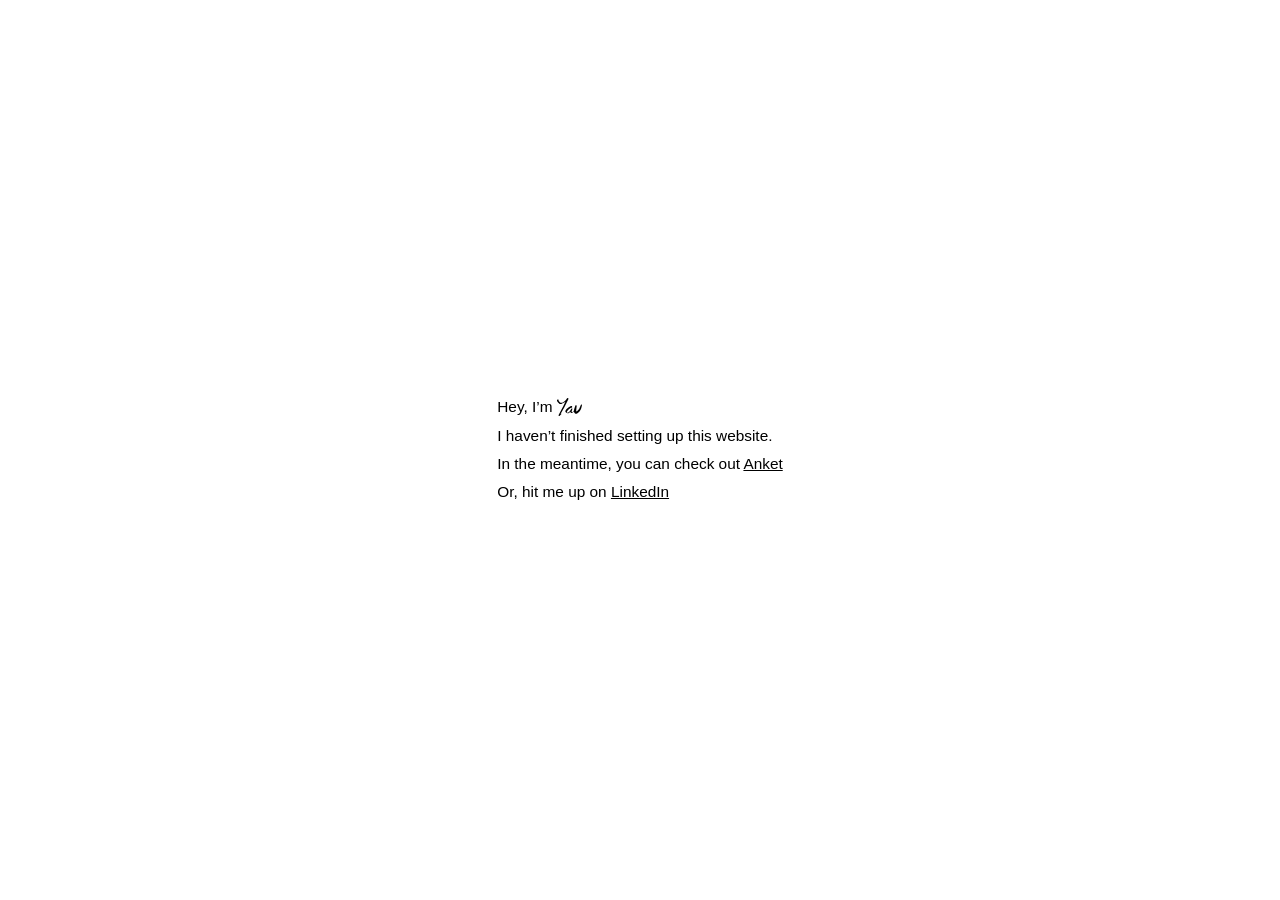
==== index.html @ 48ada391 "Early commit" ====
<!doctype html>
<html lang="en">
<head>
  <meta charset="utf-8">
  <meta name="viewport" content="width=device-width, initial-scale=1">
  <title>Yav</title>
  <meta name="description" content="Hey, I'm Yav. I haven't finished setting up this website yet.">
  <link rel="icon" href="/assets/yav-signature.svg">
  <link rel="stylesheet" href="/assets/styles.css">
</head>
<body>
  <main class="home">
    <div class="home-lines">
      <p class="home-greeting">
        <span>Hey, I&rsquo;m</span>
        <img class="signature" src="/assets/yav-signature.svg" alt="Yav" width="26" height="19">
      </p>
      <p>I haven&rsquo;t finished setting up this website.</p>
      <p>In the meantime, you can check out <a href="/anket">Anket</a></p>
      <p>Or, hit me up on <a href="https://www.linkedin.com/in/yav1/" target="_blank" rel="noopener">LinkedIn</a></p>
    </div>
  </main>
</body>
</html>
---- assets/styles.css ----
/* ------------------------------------------------------------------
   mryav.com — shared styles
   Type: Neue Haas Grotesk Display Pro (design), Helvetica Neue fallback.
   Drop woff2 files into /assets/fonts and uncomment the @font-face
   blocks below to render the licensed family.
   ------------------------------------------------------------------ */

/*
@font-face {
  font-family: "Neue Haas Grotesk Display Pro";
  src: url("fonts/NeueHaasDisplayLight.woff2") format("woff2");
  font-weight: 300;
  font-style: normal;
  font-display: swap;
}
@font-face {
  font-family: "Neue Haas Grotesk Display Pro";
  src: url("fonts/NeueHaasDisplayRoman.woff2") format("woff2");
  font-weight: 400;
  font-style: normal;
  font-display: swap;
}
@font-face {
  font-family: "Neue Haas Grotesk Display Pro";
  src: url("fonts/NeueHaasDisplayBold.woff2") format("woff2");
  font-weight: 700;
  font-style: normal;
  font-display: swap;
}
*/

:root {
  --font-sans: "Neue Haas Grotesk Display Pro", "Helvetica Neue", Helvetica, Arial, sans-serif;
  --ink: #000;
  --wordmark: #202124;
  --chrome-blue: #4287f6;
  --firefox-red: #f1213e;
  --muted-opacity: 0.6;
}

*,
*::before,
*::after {
  box-sizing: border-box;
}

html {
  -webkit-text-size-adjust: 100%;
}

body {
  margin: 0;
  background: #fff;
  color: var(--ink);
  font-family: var(--font-sans);
  font-weight: 400;
  line-height: 1.2;
  -webkit-font-smoothing: antialiased;
  -moz-osx-font-smoothing: grayscale;
}

a {
  color: inherit;
}

/* Link that carries no underline — used where the design shows plain text */
a.plain {
  text-decoration: none;
}

a.plain:hover,
a.plain:focus-visible {
  text-decoration: underline;
}

img {
  max-width: 100%;
}

/* ---------- Signature ---------- */

.signature {
  display: block;
  width: 25.385px;
  height: 18.374px;
  flex: none;
}

/* "Love, Yav" sign-off, pinned to the bottom-right of the viewport */
.signoff {
  position: fixed;
  right: 54px;
  bottom: 40px;
  display: flex;
  align-items: center;
  gap: 6px;
  font-size: 15.385px;
  pointer-events: none;
}

/* ---------- Home ---------- */

.home {
  min-height: 100vh;
  min-height: 100svh;
  display: flex;
  flex-direction: column;
  align-items: center;
  justify-content: center;
  padding: 16px;
}

.home-lines {
  display: flex;
  flex-direction: column;
  gap: 10px;
  align-items: flex-start;
  font-size: 15.385px;
}

.home-lines p {
  margin: 0;
}

.home-greeting {
  display: flex;
  align-items: center;
  gap: 4px;
}

/* Measure-limited lines on the 404 */
.wrap-316 {
  max-width: 316px;
}

/* ---------- Anket landing ---------- */

.anket {
  min-height: 100vh;
  min-height: 100svh;
  display: flex;
  flex-direction: column;
  align-items: center;
  justify-content: center;
  padding: 16px;
}

.anket-row {
  display: flex;
  align-items: center;
  justify-content: space-between;
  gap: 32px;
  width: 100%;
  max-width: 700px;
  height: 400px;
  padding: 0 16px;
}

.anket-copy {
  display: flex;
  flex-direction: column;
  align-items: flex-start;
  gap: 7px;
}

.wordmark {
  margin: 0;
  color: var(--wordmark);
  font-size: 59.259px;
  font-weight: 300;
  letter-spacing: -2.963px;
  white-space: nowrap;
}

.anket-copy .lede,
.anket-copy .get-it {
  margin: 0;
  width: 240px;
  font-size: 14px;
  opacity: var(--muted-opacity);
}

.store-links {
  display: flex;
  flex-direction: column;
  align-items: flex-start;
  gap: 4px;
}

.store-link {
  display: flex;
  align-items: center;
  justify-content: center;
  gap: 10px;
  padding: 8px;
  color: #fff;
  font-size: 14px;
  text-decoration: none;
  white-space: nowrap;
  transition: opacity 0.15s ease;
}

.store-link:hover,
.store-link:focus-visible {
  opacity: 0.85;
}

.store-link--chrome {
  background: var(--chrome-blue);
}

.store-link--edge {
  background: #000;
}

.store-link--firefox {
  background: var(--firefox-red);
}

.store-link .icon {
  display: block;
  flex: none;
  overflow: hidden;
}

.store-link .icon img {
  display: block;
  width: 100%;
  height: 100%;
  object-fit: cover;
}

.icon--chrome {
  width: 20px;
  height: 17px;
}

.icon--edge {
  width: 18px;
  height: 17px;
}

.icon--firefox {
  width: 15px;
  height: 15px;
}

.privacy-link {
  margin: 0;
  font-size: 12px;
  opacity: var(--muted-opacity);
}

.anket-shot {
  flex: none;
  width: 412px;
  height: 370px;
  overflow: hidden;
}

.anket-shot img {
  display: block;
  width: 100%;
  height: 100%;
  object-fit: cover;
}

/* ---------- Privacy policy ---------- */

body.policy-page {
  position: relative;
}

body.policy-page .signoff {
  position: absolute;
  bottom: 40px;
}

.policy {
  min-height: 100vh;
  min-height: 100svh;
  display: flex;
  flex-direction: column;
  align-items: center;
  padding: 16px;
}

.policy-inner {
  width: 100%;
  max-width: 700px;
  padding: 124px 16px 120px;
}

.policy-head {
  display: flex;
  align-items: center;
  gap: 18px;
  margin-bottom: 7px;
}

.policy-head .wordmark {
  font-size: 37.5px;
  letter-spacing: -1.875px;
}

.policy-head .kicker {
  margin: 0;
  font-size: 14px;
  opacity: var(--muted-opacity);
}

.doc {
  max-width: 481px;
  font-size: 14px;
  opacity: var(--muted-opacity);
}

.doc h2 {
  margin: 0 0 17px;
  font-size: 24px;
  font-weight: 300;
  line-height: 1.2;
}

.doc p {
  margin: 0 0 17px;
}

.doc ul {
  margin: 0 0 17px;
  padding: 0;
}

.doc li {
  margin: 0;
}

.doc strong {
  font-weight: 700;
}

/* Plain dash list — flush left, matching the design */
.dash-list {
  list-style: none;
}

.dash-list li::before {
  content: "- ";
}

/* Bulleted list — hanging bullet, 1.5em indent */
.bullet-list {
  list-style: disc;
  padding-left: 21px;
}

.doc a {
  color: inherit;
}

/* Link that carries no underline — used where the design shows plain text */
a.plain {
  text-decoration: none;
}

a.plain:hover,
a.plain:focus-visible {
  text-decoration: underline;
}

/* ---------- Responsive ---------- */

@media (max-width: 720px) {
  .anket-row {
    flex-direction: column;
    align-items: flex-start;
    justify-content: center;
    height: auto;
    gap: 40px;
  }

  .anket-shot {
    width: 100%;
    max-width: 412px;
    height: auto;
    aspect-ratio: 412 / 370;
  }

  .wordmark {
    font-size: 48px;
    letter-spacing: -2.4px;
  }

  .policy-inner {
    padding: 72px 16px 120px;
  }

  .policy-head {
    flex-wrap: wrap;
    gap: 12px;
  }

  .policy-head .wordmark {
    font-size: 32px;
    letter-spacing: -1.6px;
  }

  .signoff {
    right: 24px;
    bottom: 24px;
  }
}
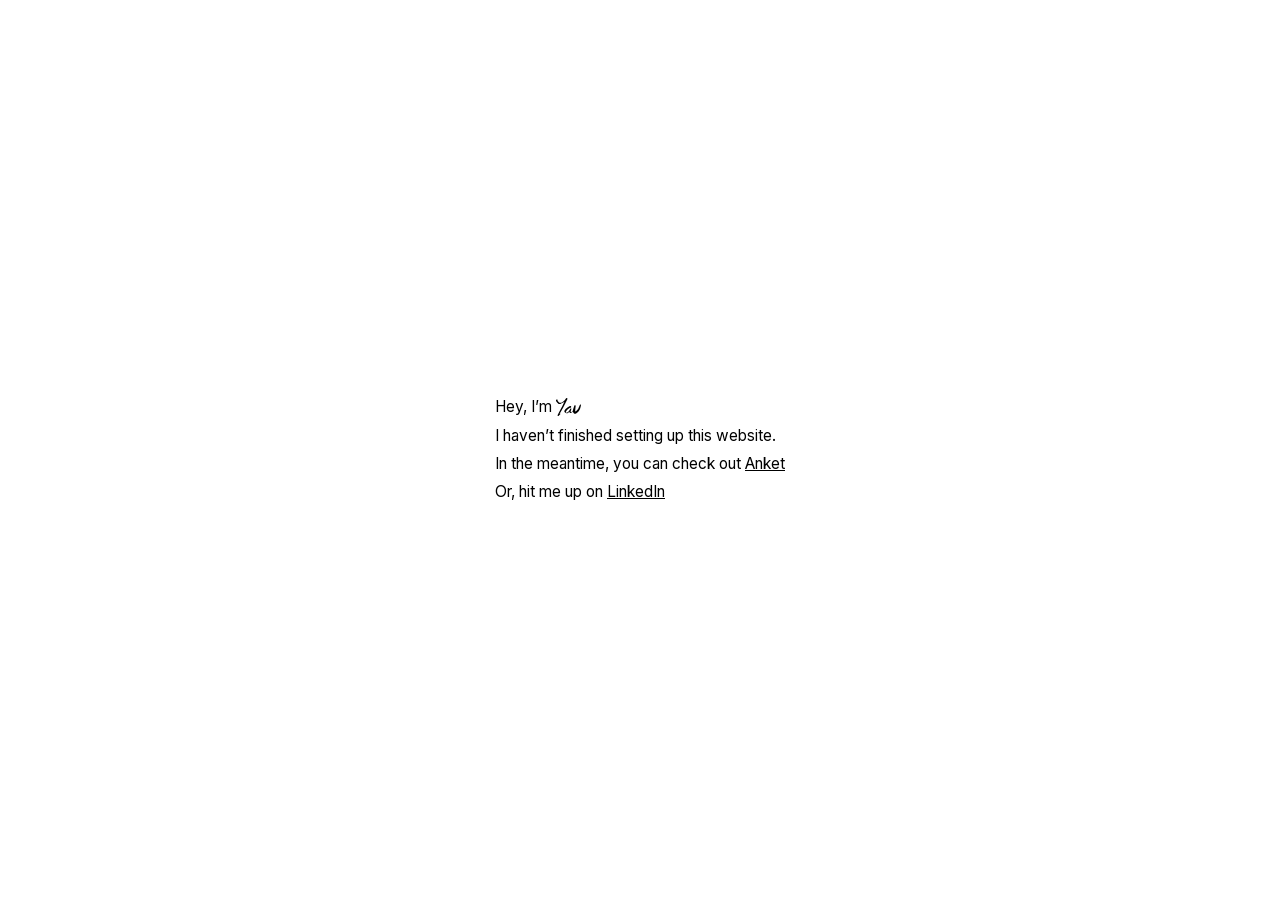
==== commit 9815c0a7: "favuicon" ====
--- a/index.html
+++ b/index.html
@@ -5,7 +5,7 @@
   <meta name="viewport" content="width=device-width, initial-scale=1">
   <title>Yav</title>
   <meta name="description" content="Hey, I'm Yav. I haven't finished setting up this website yet.">
-  <link rel="icon" href="/assets/yav-signature.svg">
+  <link rel="icon" href="/assets/favicon.png">
   <link rel="stylesheet" href="/assets/styles.css">
 </head>
 <body>
--- a/assets/styles.css
+++ b/assets/styles.css
@@ -1,36 +1,63 @@
 /* ------------------------------------------------------------------
    mryav.com — shared styles
-   Type: Neue Haas Grotesk Display Pro (design), Helvetica Neue fallback.
-   Drop woff2 files into /assets/fonts and uncomment the @font-face
-   blocks below to render the licensed family.
+
+   TYPE
+   The design is set in Neue Haas Grotesk Display Pro. All eight of its
+   weights install under the single family name "Neue Haas Grotesk
+   Display Pro" with non-standard style names ("45 Light", "55 Roman",
+   "75 Bold"), which browsers cannot map onto CSS font-weight — asking
+   that family for weight 300 or 400 lands on the XXThin face, and every
+   page renders hairline-thin.
+
+   So we never name that family directly. Instead each cut is bound to
+   the CSS weight it belongs to, addressed by its PostScript name, under
+   the alias "Neue Haas Display". Visitors without the font fall through
+   to Inter, a neo-grotesque with the same weight steps, self-hosted so
+   it renders identically everywhere and contacts no third party.
+
+   Weight mapping — 45 Light -> 300, 55 Roman -> 400, 75 Bold -> 700.
+
+   To serve Neue Haas to visitors too, you need a webfont licence from
+   Commercial Type (the desktop .ttf files in ~/Library/Fonts are not
+   licensed for embedding). With one, drop the woff2 files into
+   /assets/fonts and add a url() after each local() below.
    ------------------------------------------------------------------ */
 
-/*
 @font-face {
-  font-family: "Neue Haas Grotesk Display Pro";
-  src: url("fonts/NeueHaasDisplayLight.woff2") format("woff2");
+  font-family: "Neue Haas Display";
+  src: local("NeueHaasDisplay-Light"), local("Neue Haas Grotesk Display Pro 45 Light");
   font-weight: 300;
   font-style: normal;
-  font-display: swap;
-}
+}
+
 @font-face {
-  font-family: "Neue Haas Grotesk Display Pro";
-  src: url("fonts/NeueHaasDisplayRoman.woff2") format("woff2");
+  font-family: "Neue Haas Display";
+  src: local("NeueHaasDisplay-Roman"), local("Neue Haas Grotesk Display Pro 55 Roman");
   font-weight: 400;
   font-style: normal;
-  font-display: swap;
-}
+}
+
 @font-face {
-  font-family: "Neue Haas Grotesk Display Pro";
-  src: url("fonts/NeueHaasDisplayBold.woff2") format("woff2");
+  font-family: "Neue Haas Display";
+  src: local("NeueHaasDisplay-Bold"), local("Neue Haas Grotesk Display Pro 75 Bold");
   font-weight: 700;
   font-style: normal;
+}
+
+/* Inter (SIL Open Font License 1.1) — variable, latin subset */
+@font-face {
+  font-family: "Inter";
+  src: url("fonts/inter-latin.woff2") format("woff2");
+  font-weight: 100 900;
+  font-style: normal;
   font-display: swap;
-}
-*/
+  unicode-range: U+0000-00FF, U+0131, U+0152-0153, U+02BB-02BC, U+02C6,
+    U+02DA, U+02DC, U+0304, U+0308, U+0329, U+2000-206F, U+2074, U+20AC,
+    U+2122, U+2191, U+2193, U+2212, U+2215, U+FEFF, U+FFFD;
+}
 
 :root {
-  --font-sans: "Neue Haas Grotesk Display Pro", "Helvetica Neue", Helvetica, Arial, sans-serif;
+  --font-sans: "Neue Haas Display", "Inter", "Helvetica Neue", Helvetica, Arial, sans-serif;
   --ink: #000;
   --wordmark: #202124;
   --chrome-blue: #4287f6;
@@ -57,6 +84,7 @@
   line-height: 1.2;
   -webkit-font-smoothing: antialiased;
   -moz-osx-font-smoothing: grayscale;
+  font-synthesis-weight: none;
 }
 
 a {
@@ -86,14 +114,19 @@
   flex: none;
 }
 
-/* "Love, Yav" sign-off, pinned to the bottom-right of the viewport */
+/* "Love, Yav" sign-off — pinned to the bottom-right of the viewport, so it
+   stays put while the privacy policy scrolls underneath it. */
 .signoff {
   position: fixed;
   right: 54px;
-  bottom: 40px;
+  bottom: 32px;
+  z-index: 1;
   display: flex;
   align-items: center;
   gap: 6px;
+  margin: 0;
+  padding: 8px 0 8px 14px;
+  background: #fff;
   font-size: 15.385px;
   pointer-events: none;
 }
@@ -254,6 +287,7 @@
 .anket-shot {
   flex: none;
   width: 412px;
+  max-width: 100%;
   height: 370px;
   overflow: hidden;
 }
@@ -266,15 +300,6 @@
 }
 
 /* ---------- Privacy policy ---------- */
-
-body.policy-page {
-  position: relative;
-}
-
-body.policy-page .signoff {
-  position: absolute;
-  bottom: 40px;
-}
 
 .policy {
   min-height: 100vh;
@@ -405,8 +430,14 @@
     letter-spacing: -1.6px;
   }
 
+  /* The column runs full-width here, so the sign-off would clip a line of
+     text mid-scroll. Widen its white ground into a strip and text passes
+     cleanly beneath it instead. */
   .signoff {
+    left: 0;
     right: 24px;
-    bottom: 24px;
-  }
-}
+    bottom: 0;
+    justify-content: flex-end;
+    padding: 12px 0 16px 24px;
+  }
+}
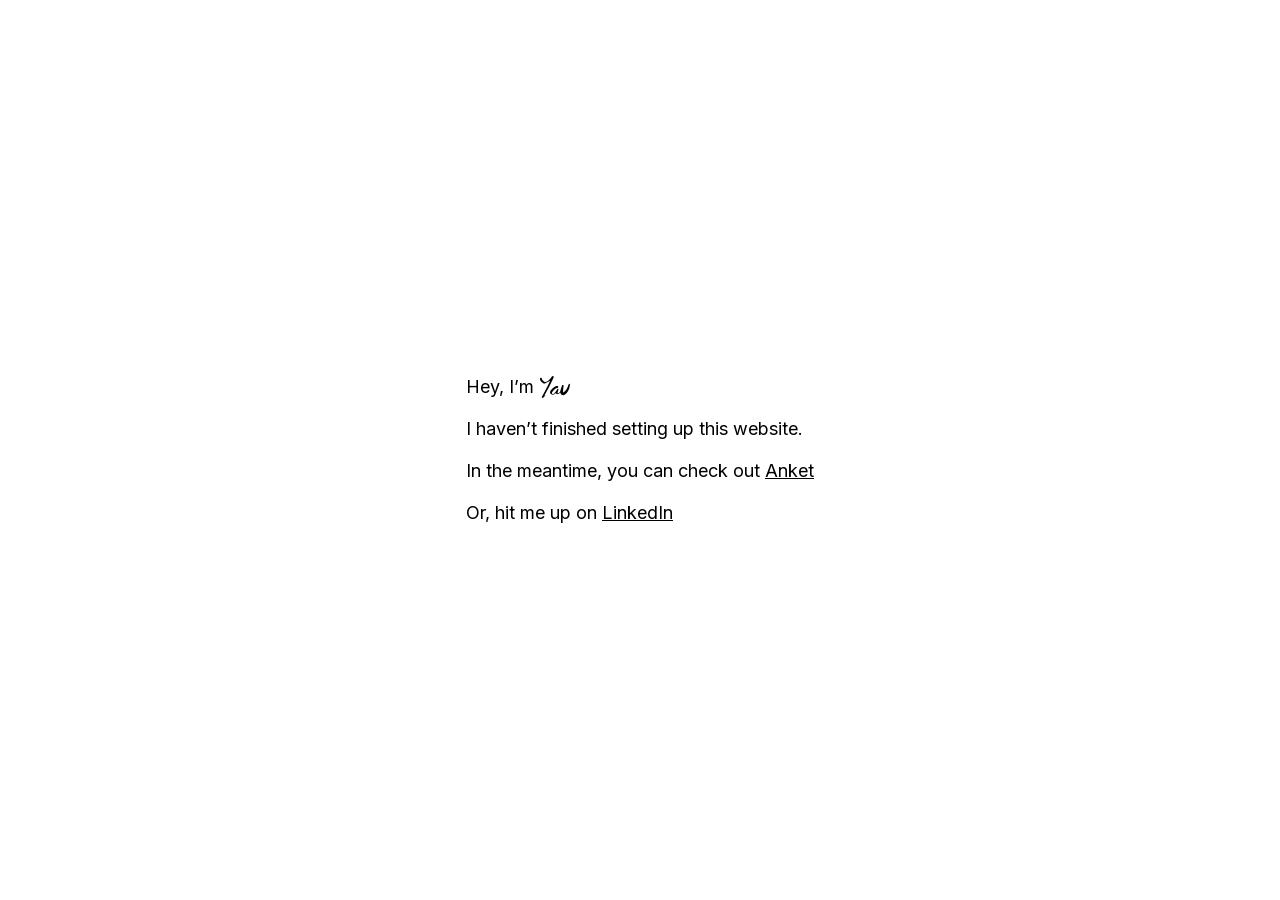
==== commit 65dee2e0: "Added coming soon" ====
--- a/index.html
+++ b/index.html
@@ -11,10 +11,10 @@
 <body>
   <main class="home">
     <div class="home-lines">
-      <p class="home-greeting">
+      <h1 class="home-greeting">
         <span>Hey, I&rsquo;m</span>
-        <img class="signature" src="/assets/yav-signature.svg" alt="Yav" width="26" height="19">
-      </p>
+        <img class="signature" src="/assets/yav-signature.svg" alt="Yav" width="30" height="22">
+      </h1>
       <p>I haven&rsquo;t finished setting up this website.</p>
       <p>In the meantime, you can check out <a href="/anket">Anket</a></p>
       <p>Or, hit me up on <a href="https://www.linkedin.com/in/yav1/" target="_blank" rel="noopener">LinkedIn</a></p>
--- a/assets/styles.css
+++ b/assets/styles.css
@@ -56,13 +56,42 @@
     U+2122, U+2191, U+2193, U+2212, U+2215, U+FEFF, U+FFFD;
 }
 
+/* ------------------------------------------------------------------
+   SIZING
+   The Figma frames are drawn at a 14px base with 1.2 leading, which is
+   below what reads comfortably on the web. Everything below is set in
+   rem off a 16px root, so the whole page scales with the reader's own
+   browser font-size setting rather than pinning them to the design's
+   pixel values. Proportions from the design are preserved; the scale
+   they sit on is larger.
+
+   Floors held to: 16px minimum for body and interactive text, 1.5
+   leading for prose, 44px minimum hit area on the store buttons, and
+   muted text at 70% black (7.7:1 on white — AAA) rather than 60%.
+   ------------------------------------------------------------------ */
+
 :root {
   --font-sans: "Neue Haas Display", "Inter", "Helvetica Neue", Helvetica, Arial, sans-serif;
+
   --ink: #000;
   --wordmark: #202124;
-  --chrome-blue: #4287f6;
-  --firefox-red: #f1213e;
-  --muted-opacity: 0.6;
+  /* Darkened from the Figma swatches (#4287f6 / #f1213e), same hue: white
+     label text on the originals is 3.48:1 and 4.18:1, both under the 4.5:1
+     AA floor for normal-weight text. These read 4.8:1 and 5.0:1. */
+  --chrome-blue: #2f6fd8;
+  --firefox-red: #db1836;
+
+  /* 70% black = #4d4d4d, 7.7:1 on white */
+  --muted-opacity: 0.7;
+
+  --fs-body: 1rem;        /* 16px */
+  --fs-lead: 1.125rem;    /* 18px */
+  --fs-h2: 1.75rem;       /* 28px */
+  --fs-wordmark: clamp(3rem, 7vw, 4.5rem);
+  --fs-wordmark-sm: clamp(2rem, 5vw, 2.75rem);
+
+  --lh-display: 1.1;
+  --lh-body: 1.55;
 }
 
 *,
@@ -80,8 +109,9 @@
   background: #fff;
   color: var(--ink);
   font-family: var(--font-sans);
+  font-size: var(--fs-body);
   font-weight: 400;
-  line-height: 1.2;
+  line-height: var(--lh-body);
   -webkit-font-smoothing: antialiased;
   -moz-osx-font-smoothing: grayscale;
   font-synthesis-weight: none;
@@ -91,6 +121,13 @@
   color: inherit;
 }
 
+/* A focus ring that stays legible on white and on the coloured buttons. */
+a:focus-visible {
+  outline: 3px solid var(--wordmark);
+  outline-offset: 3px;
+  border-radius: 2px;
+}
+
 /* Link that carries no underline — used where the design shows plain text */
 a.plain {
   text-decoration: none;
@@ -105,12 +142,21 @@
   max-width: 100%;
 }
 
+@media (prefers-reduced-motion: reduce) {
+  *,
+  *::before,
+  *::after {
+    transition-duration: 0.01ms !important;
+    animation-duration: 0.01ms !important;
+  }
+}
+
 /* ---------- Signature ---------- */
 
 .signature {
   display: block;
-  width: 25.385px;
-  height: 18.374px;
+  width: 1.9rem;
+  height: 1.375rem;
   flex: none;
 }
 
@@ -118,20 +164,20 @@
    stays put while the privacy policy scrolls underneath it. */
 .signoff {
   position: fixed;
-  right: 54px;
-  bottom: 32px;
+  right: 3.375rem;
+  bottom: 2rem;
   z-index: 1;
   display: flex;
   align-items: center;
-  gap: 6px;
-  margin: 0;
-  padding: 8px 0 8px 14px;
+  gap: 0.5rem;
+  margin: 0;
+  padding: 0.5rem 0 0.5rem 0.875rem;
   background: #fff;
-  font-size: 15.385px;
+  font-size: var(--fs-lead);
   pointer-events: none;
 }
 
-/* ---------- Home ---------- */
+/* ---------- Home / 404 ---------- */
 
 .home {
   min-height: 100vh;
@@ -140,30 +186,33 @@
   flex-direction: column;
   align-items: center;
   justify-content: center;
-  padding: 16px;
+  padding: 1.5rem;
 }
 
 .home-lines {
   display: flex;
   flex-direction: column;
-  gap: 10px;
+  gap: 0.875rem;
   align-items: flex-start;
-  font-size: 15.385px;
-}
-
-.home-lines p {
-  margin: 0;
+  font-size: var(--fs-lead);
+}
+
+.home-lines p,
+.home-lines h1 {
+  margin: 0;
+  font-size: inherit;
+  font-weight: 400;
 }
 
 .home-greeting {
   display: flex;
   align-items: center;
-  gap: 4px;
+  gap: 0.375rem;
 }
 
 /* Measure-limited lines on the 404 */
 .wrap-316 {
-  max-width: 316px;
+  max-width: 23rem;
 }
 
 /* ---------- Anket landing ---------- */
@@ -175,41 +224,41 @@
   flex-direction: column;
   align-items: center;
   justify-content: center;
-  padding: 16px;
+  padding: 1.5rem;
 }
 
 .anket-row {
   display: flex;
   align-items: center;
   justify-content: space-between;
-  gap: 32px;
+  gap: 3rem;
   width: 100%;
-  max-width: 700px;
-  height: 400px;
-  padding: 0 16px;
+  max-width: 900px;
+  padding: 0 1rem;
 }
 
 .anket-copy {
   display: flex;
   flex-direction: column;
   align-items: flex-start;
-  gap: 7px;
+  gap: 0.75rem;
 }
 
 .wordmark {
   margin: 0;
   color: var(--wordmark);
-  font-size: 59.259px;
+  font-size: var(--fs-wordmark);
   font-weight: 300;
-  letter-spacing: -2.963px;
+  line-height: var(--lh-display);
+  letter-spacing: -0.05em;
   white-space: nowrap;
 }
 
 .anket-copy .lede,
 .anket-copy .get-it {
   margin: 0;
-  width: 240px;
-  font-size: 14px;
+  max-width: 18rem;
+  font-size: var(--fs-body);
   opacity: var(--muted-opacity);
 }
 
@@ -217,24 +266,33 @@
   display: flex;
   flex-direction: column;
   align-items: flex-start;
-  gap: 4px;
-}
-
+  gap: 0.5rem;
+}
+
+/* padding + 1.55 leading clears a 44px hit area at every text size */
 .store-link {
   display: flex;
   align-items: center;
   justify-content: center;
-  gap: 10px;
-  padding: 8px;
+  flex-wrap: wrap;
+  gap: 0.375rem 0.625rem;
+  min-height: 2.75rem;
+  padding: 0.625rem 1rem;
+  max-width: 100%;
   color: #fff;
-  font-size: 14px;
+  font-size: var(--fs-body);
   text-decoration: none;
+  transition: opacity 0.15s ease;
+}
+
+/* Each label holds together, but "Coming soon!" may drop to a second line
+   rather than push the button past a narrow viewport. */
+.store-link > span {
   white-space: nowrap;
-  transition: opacity 0.15s ease;
-}
-
-.store-link:hover,
-.store-link:focus-visible {
+}
+
+a.store-link:hover,
+a.store-link:focus-visible {
   opacity: 0.85;
 }
 
@@ -248,6 +306,25 @@
 
 .store-link--firefox {
   background: var(--firefox-red);
+}
+
+/* Awaiting store approval — greyed, inert, and saying so. #4d4d4d on
+   #e9e9eb is 7:1, so the label stays legible rather than "disabled-dim". */
+.store-link--soon {
+  background: #e9e9eb;
+  color: #4d4d4d;
+  cursor: default;
+}
+
+/* A full-colour browser mark on a grey button reads as still-active */
+.store-link--soon .icon img {
+  filter: grayscale(1);
+  opacity: 0.65;
+}
+
+/* 0.85 is the floor that still clears 4.5:1 on the grey (4.88:1) */
+.store-link--soon .soon {
+  opacity: 0.85;
 }
 
 .store-link .icon {
@@ -264,31 +341,31 @@
 }
 
 .icon--chrome {
-  width: 20px;
-  height: 17px;
+  width: 1.5rem;
+  height: 1.275rem;
 }
 
 .icon--edge {
-  width: 18px;
-  height: 17px;
+  width: 1.35rem;
+  height: 1.275rem;
 }
 
 .icon--firefox {
-  width: 15px;
-  height: 15px;
+  width: 1.125rem;
+  height: 1.125rem;
 }
 
 .privacy-link {
   margin: 0;
-  font-size: 12px;
+  font-size: var(--fs-body);
   opacity: var(--muted-opacity);
 }
 
 .anket-shot {
   flex: none;
-  width: 412px;
+  width: 494px;
   max-width: 100%;
-  height: 370px;
+  aspect-ratio: 412 / 370;
   overflow: hidden;
 }
 
@@ -307,127 +384,117 @@
   display: flex;
   flex-direction: column;
   align-items: center;
-  padding: 16px;
+  padding: 1.5rem;
 }
 
 .policy-inner {
   width: 100%;
-  max-width: 700px;
-  padding: 124px 16px 120px;
+  max-width: 840px;
+  padding: 7.5rem 1rem 8rem;
 }
 
 .policy-head {
   display: flex;
-  align-items: center;
-  gap: 18px;
-  margin-bottom: 7px;
+  align-items: baseline;
+  gap: 1.25rem;
+  margin-bottom: 0.5rem;
 }
 
 .policy-head .wordmark {
-  font-size: 37.5px;
-  letter-spacing: -1.875px;
+  font-size: var(--fs-wordmark-sm);
 }
 
 .policy-head .kicker {
   margin: 0;
-  font-size: 14px;
+  font-size: var(--fs-body);
   opacity: var(--muted-opacity);
 }
 
+/* ~68 characters at the base size — inside the 45–75 comfortable measure */
 .doc {
-  max-width: 481px;
-  font-size: 14px;
+  max-width: 36rem;
+  font-size: var(--fs-body);
   opacity: var(--muted-opacity);
 }
 
 .doc h2 {
-  margin: 0 0 17px;
-  font-size: 24px;
+  margin: 2.25rem 0 1rem;
+  font-size: var(--fs-h2);
   font-weight: 300;
-  line-height: 1.2;
+  line-height: var(--lh-display);
+}
+
+.doc > :first-child {
+  margin-top: 0;
 }
 
 .doc p {
-  margin: 0 0 17px;
+  margin: 0 0 1.5rem;
 }
 
 .doc ul {
-  margin: 0 0 17px;
+  margin: 0 0 1.5rem;
   padding: 0;
 }
 
 .doc li {
-  margin: 0;
+  margin: 0 0 0.375rem;
+}
+
+.doc li:last-child {
+  margin-bottom: 0;
 }
 
 .doc strong {
   font-weight: 700;
 }
 
-/* Plain dash list — flush left, matching the design */
+/* Plain dash list — flush left and tightly grouped, as in the design.
+   The 1.55 leading already separates the lines. */
 .dash-list {
   list-style: none;
 }
 
+.dash-list li {
+  margin-bottom: 0;
+}
+
 .dash-list li::before {
   content: "- ";
 }
 
-/* Bulleted list — hanging bullet, 1.5em indent */
+/* Bulleted list — hanging bullet */
 .bullet-list {
   list-style: disc;
-  padding-left: 21px;
+  padding-left: 1.5rem;
 }
 
 .doc a {
   color: inherit;
 }
 
-/* Link that carries no underline — used where the design shows plain text */
-a.plain {
-  text-decoration: none;
-}
-
-a.plain:hover,
-a.plain:focus-visible {
-  text-decoration: underline;
-}
-
 /* ---------- Responsive ---------- */
 
-@media (max-width: 720px) {
+@media (max-width: 900px) {
   .anket-row {
     flex-direction: column;
     align-items: flex-start;
     justify-content: center;
-    height: auto;
-    gap: 40px;
+    gap: 2.5rem;
   }
 
   .anket-shot {
-    width: 100%;
-    max-width: 412px;
-    height: auto;
-    aspect-ratio: 412 / 370;
+    width: 494px;
   }
 
-  .wordmark {
-    font-size: 48px;
-    letter-spacing: -2.4px;
-  }
-
   .policy-inner {
-    padding: 72px 16px 120px;
+    padding: 4.5rem 1rem 8rem;
   }
 
   .policy-head {
     flex-wrap: wrap;
-    gap: 12px;
-  }
-
-  .policy-head .wordmark {
-    font-size: 32px;
-    letter-spacing: -1.6px;
+    align-items: baseline;
+    gap: 0.75rem 1rem;
   }
 
   /* The column runs full-width here, so the sign-off would clip a line of
@@ -435,9 +502,9 @@
      cleanly beneath it instead. */
   .signoff {
     left: 0;
-    right: 24px;
+    right: 1.5rem;
     bottom: 0;
     justify-content: flex-end;
-    padding: 12px 0 16px 24px;
+    padding: 0.75rem 0 1rem 1.5rem;
   }
 }
